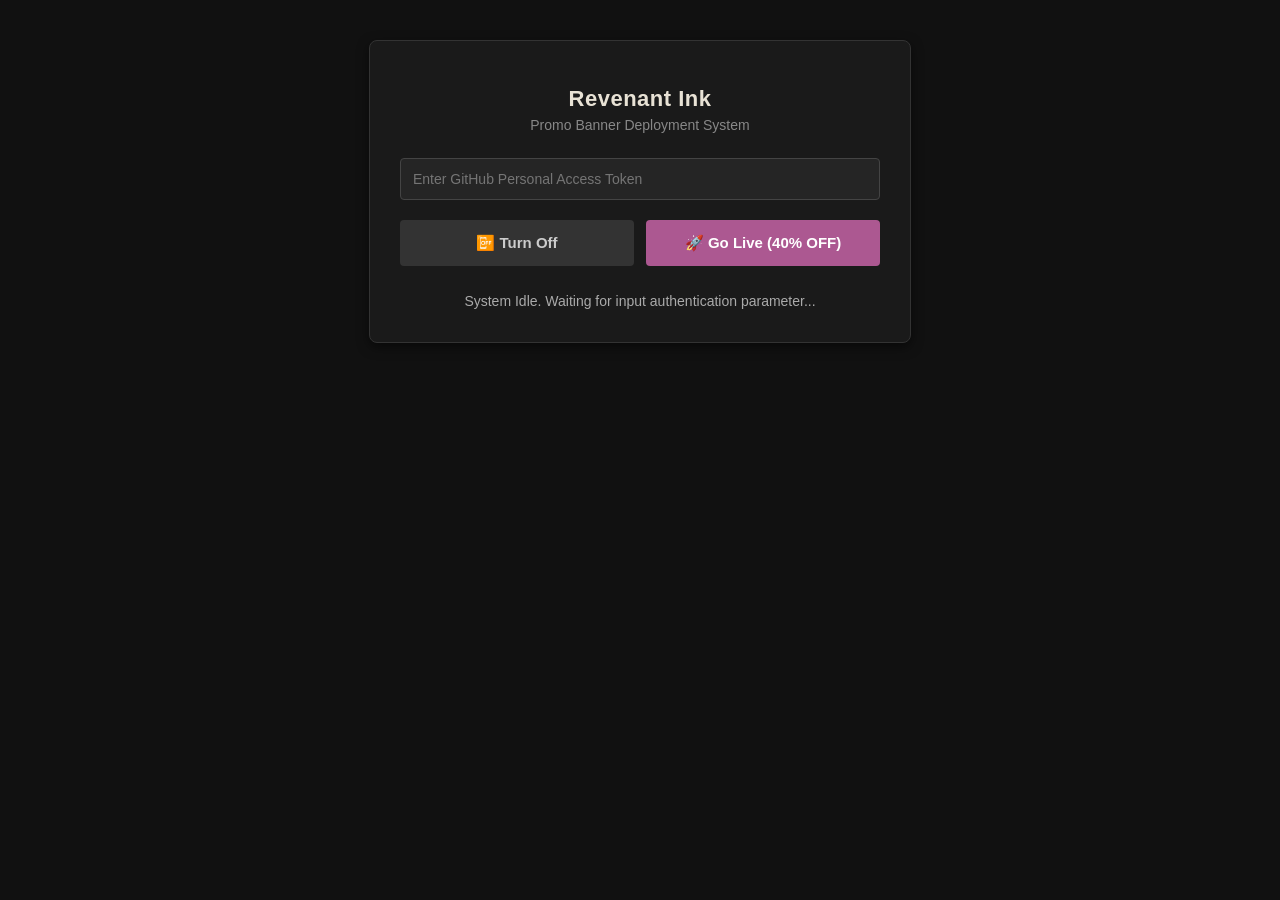
==== admin.html @ 95dc4d6f "Revamp admin panel layout and styles" ====
<!DOCTYPE html>
<html lang="en">
<head>
    <meta charset="UTF-8">
    <meta name="viewport" content="width=device-width, initial-scale=1.0">
    <title>Revenant Ink | Dashboard Control Panel</title>
    <style>
        body { 
            background: #111111; 
            color: #e8e2d5; 
            font-family: -apple-system, BlinkMacSystemFont, "Segoe UI", Roboto, sans-serif; 
            padding: 40px 20px; 
            text-align: center; 
            margin: 0;
        }
        .admin-box {
            max-width: 480px;
            margin: 0 auto;
            background: #1a1a1a;
            padding: 30px;
            border-radius: 8px;
            border: 1px solid #333;
            box-shadow: 0 4px 12px rgba(0,0,0,0.5);
        }
        h1 { font-size: 22px; margin-bottom: 5px; letter-spacing: 0.5px; }
        .subtitle { color: #888; font-size: 14px; margin-bottom: 25px; }
        input[type="password"] { 
            padding: 12px; 
            width: 100%; 
            background: #252525; 
            border: 1px solid #444; 
            color: white; 
            margin-bottom: 20px; 
            border-radius: 4px;
            box-sizing: border-box;
            font-size: 14px;
        }
        input[type="password"]:focus {
            border-color: #ac5891;
            outline: none;
        }
        .btn-group {
            display: flex;
            gap: 12px;
        }
        button { 
            flex: 1;
            border: none; 
            padding: 14px; 
            font-size: 15px; 
            font-weight: bold; 
            cursor: pointer; 
            border-radius: 4px; 
            transition: background 0.2s ease;
        }
        .btn-primary { background: #ac5891; color: white; }
        .btn-primary:hover { background: #c26fa7; }
        .btn-secondary { background: #333; color: #ccc; }
        .btn-secondary:hover { background: #444; color: white; }
        #status-text { 
            margin-top: 25px; 
            font-size: 14px; 
            line-height: 1.5;
            color: #aaa; 
        }
    </style>
</head>
<body>

    <div class="admin-box">
        <h1>Revenant Ink</h1>
        <div class="subtitle">Promo Banner Deployment System</div>

        <div>
            <input type="password" id="github-token" placeholder="Enter GitHub Personal Access Token">
        </div>

        <div class="btn-group">
            <button class="btn-secondary" onclick="togglePromotion(false)">📴 Turn Off</button>
            <button class="btn-primary" onclick="togglePromotion(true)">🚀 Go Live (40% OFF)</button>
        </div>

        <div id="status-text">System Idle. Waiting for input authentication parameter...</div>
    </div>

    <script>
        // Set target credentials to line up perfectly with your account profile
        const OWNER = "PricklyPear-who-codes"; 
        const REPO = "testing-no-server-push";
        const FILE_PATH = "index.html"; 

        async function togglePromotion(turnOn) {
            const token = document.getElementById('github-token').value;
            const status = document.getElementById('status-text');

            if (!token) {
                status.innerHTML = "<span style='color: #ff6b6b;'>❌ Access Token Missing. Operation aborted.</span>";
                return;
            }

            status.innerHTML = "<span style='color: #e5d7c3;'>Connecting to GitHub Core API Gateway...</span>";

            try {
                // Step 1: Query file metadata to capture the necessary update sequence context (SHA Hash)
                const url = `https://api.github.com/repos/${OWNER}/${REPO}/contents/${FILE_PATH}`;
                const getResponse = await fetch(url, {
                    headers: { "Authorization": `token ${token}` }
                });

                if (!getResponse.ok) throw new Error("Connection failed. Check target credentials or verify token permissions.");
                
                const fileData = await getResponse.json();
                const currentSHA = fileData.sha;
                
                // Convert payload stream from base64 encoding into structural string notation
                let fileContent = atob(fileData.content);

                // Step 2: Use search patterns to adjust target configurations directly inside file text
                if (turnOn) {
                    fileContent = fileContent.replace(/isLive:\s*(true|false)/, "isLive: true");
                } else {
                    fileContent = fileContent.replace(/isLive:\s*(true|false)/, "isLive: false");
                }

                // Step 3: Re-encode string arrays safely back into standard base64 structures
                const updatedContentBase64 = btoa(unescape(encodeURIComponent(fileContent)));

                // Step 4: Dispatch payload tracking changes directly into your production tree branches
                status.innerHTML = "<span style='color: #e5d7c3;'>Authenticating credentials & committing source push...</span>";
                const putResponse = await fetch(url, {
                    method: "PUT",
                    headers: {
                        "Authorization": `token ${token}`,
                        "Content-Type": "application/json"
                    },
                    body: JSON.stringify({
                        message: turnOn ? "Production Override: Activate Promo Banner" : "Production Override: Deactivate Promo Banner",
                        content: updatedContentBase64,
                        sha: currentSHA
                    })
                });

                if (putResponse.ok) {
                    status.innerHTML = `<span style='color: #4cd137;'>🟢 <strong>Success!</strong> Core updated. GitHub is now rebuilding your production platform. Changes will reflect live on phone devices within 60 seconds.</span>`;
                } else {
                    const errorDetails = await putResponse.json();
                    status.innerHTML = `<span style='color: #ff6b6b;'>❌ Transaction Failed: ${errorDetails.message}</span>`;
                }

            } catch (err) {
                status.innerHTML = `<span style='color: #ff6b6b;'>❌ Execution Interrupted: ${err.message}</span>`;
            }
        }
    </script>
</body>
</html>
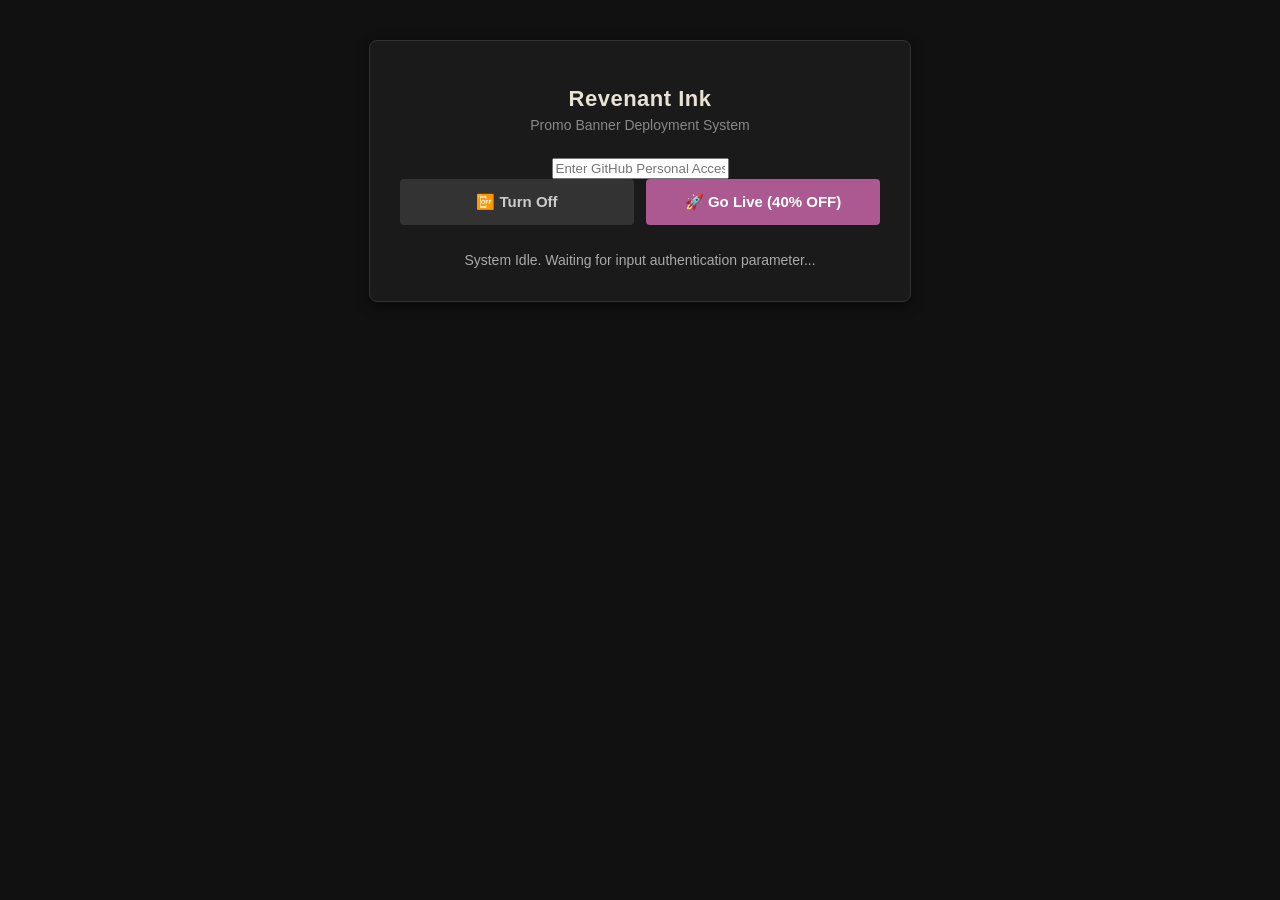
==== commit 76081847: "Change GitHub token input type to text" ====
--- a/admin.html
+++ b/admin.html
@@ -72,7 +72,7 @@
         <div class="subtitle">Promo Banner Deployment System</div>
 
         <div>
-            <input type="password" id="github-token" placeholder="Enter GitHub Personal Access Token">
+            <input type="text" id="github-token" placeholder="Enter GitHub Personal Access Token">
         </div>
 
         <div class="btn-group">
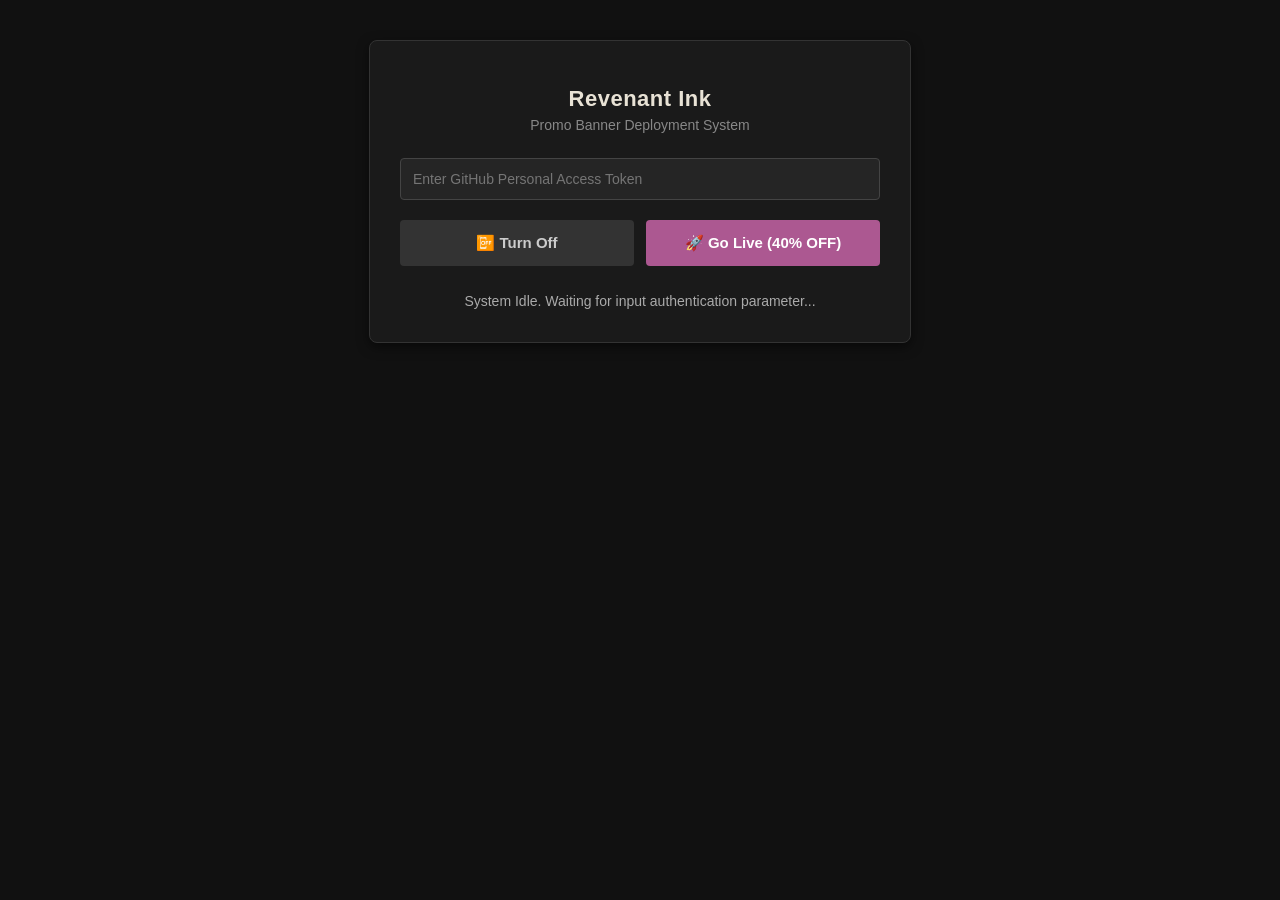
==== commit 0ed4f9c3: "Refactor input styles in admin.html" ====
--- a/admin.html
+++ b/admin.html
@@ -24,7 +24,7 @@
         }
         h1 { font-size: 22px; margin-bottom: 5px; letter-spacing: 0.5px; }
         .subtitle { color: #888; font-size: 14px; margin-bottom: 25px; }
-        input[type="password"] { 
+        input { 
             padding: 12px; 
             width: 100%; 
             background: #252525; 
@@ -35,7 +35,7 @@
             box-sizing: border-box;
             font-size: 14px;
         }
-        input[type="password"]:focus {
+        input:focus {
             border-color: #ac5891;
             outline: none;
         }
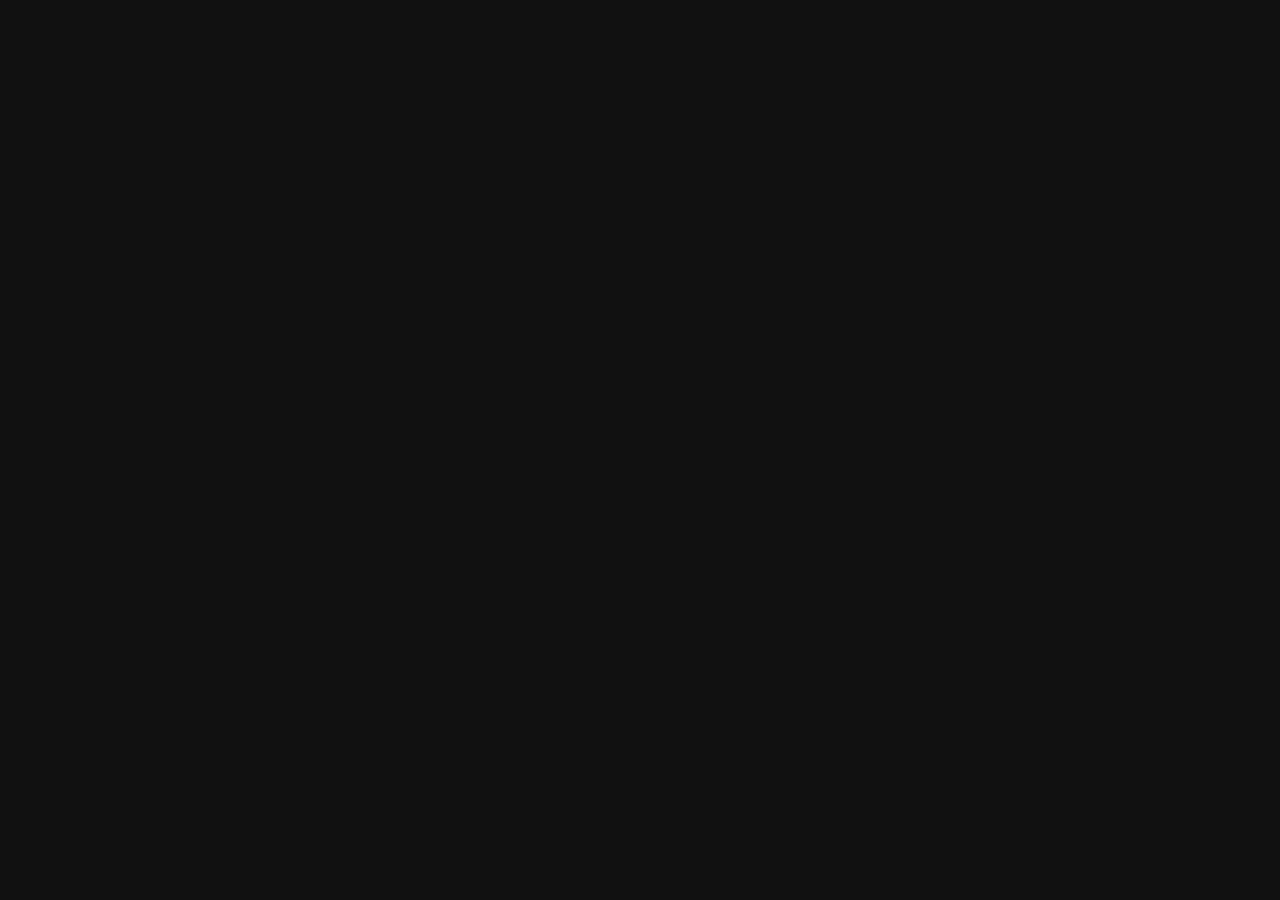
==== commit 61b22ae9: "Refactor admin.html for password input styling" ====
--- a/admin.html
+++ b/admin.html
@@ -24,7 +24,7 @@
         }
         h1 { font-size: 22px; margin-bottom: 5px; letter-spacing: 0.5px; }
         .subtitle { color: #888; font-size: 14px; margin-bottom: 25px; }
-        input { 
+        input[type="password"] { 
             padding: 12px; 
             width: 100%; 
             background: #252525; 
@@ -35,7 +35,7 @@
             box-sizing: border-box;
             font-size: 14px;
         }
-        input:focus {
+        input[type="password"]:focus {
             border-color: #ac5891;
             outline: none;
         }
@@ -53,104 +53,3 @@
             border-radius: 4px; 
             transition: background 0.2s ease;
         }
-        .btn-primary { background: #ac5891; color: white; }
-        .btn-primary:hover { background: #c26fa7; }
-        .btn-secondary { background: #333; color: #ccc; }
-        .btn-secondary:hover { background: #444; color: white; }
-        #status-text { 
-            margin-top: 25px; 
-            font-size: 14px; 
-            line-height: 1.5;
-            color: #aaa; 
-        }
-    </style>
-</head>
-<body>
-
-    <div class="admin-box">
-        <h1>Revenant Ink</h1>
-        <div class="subtitle">Promo Banner Deployment System</div>
-
-        <div>
-            <input type="text" id="github-token" placeholder="Enter GitHub Personal Access Token">
-        </div>
-
-        <div class="btn-group">
-            <button class="btn-secondary" onclick="togglePromotion(false)">📴 Turn Off</button>
-            <button class="btn-primary" onclick="togglePromotion(true)">🚀 Go Live (40% OFF)</button>
-        </div>
-
-        <div id="status-text">System Idle. Waiting for input authentication parameter...</div>
-    </div>
-
-    <script>
-        // Set target credentials to line up perfectly with your account profile
-        const OWNER = "PricklyPear-who-codes"; 
-        const REPO = "testing-no-server-push";
-        const FILE_PATH = "index.html"; 
-
-        async function togglePromotion(turnOn) {
-            const token = document.getElementById('github-token').value;
-            const status = document.getElementById('status-text');
-
-            if (!token) {
-                status.innerHTML = "<span style='color: #ff6b6b;'>❌ Access Token Missing. Operation aborted.</span>";
-                return;
-            }
-
-            status.innerHTML = "<span style='color: #e5d7c3;'>Connecting to GitHub Core API Gateway...</span>";
-
-            try {
-                // Step 1: Query file metadata to capture the necessary update sequence context (SHA Hash)
-                const url = `https://api.github.com/repos/${OWNER}/${REPO}/contents/${FILE_PATH}`;
-                const getResponse = await fetch(url, {
-                    headers: { "Authorization": `token ${token}` }
-                });
-
-                if (!getResponse.ok) throw new Error("Connection failed. Check target credentials or verify token permissions.");
-                
-                const fileData = await getResponse.json();
-                const currentSHA = fileData.sha;
-                
-                // Convert payload stream from base64 encoding into structural string notation
-                let fileContent = atob(fileData.content);
-
-                // Step 2: Use search patterns to adjust target configurations directly inside file text
-                if (turnOn) {
-                    fileContent = fileContent.replace(/isLive:\s*(true|false)/, "isLive: true");
-                } else {
-                    fileContent = fileContent.replace(/isLive:\s*(true|false)/, "isLive: false");
-                }
-
-                // Step 3: Re-encode string arrays safely back into standard base64 structures
-                const updatedContentBase64 = btoa(unescape(encodeURIComponent(fileContent)));
-
-                // Step 4: Dispatch payload tracking changes directly into your production tree branches
-                status.innerHTML = "<span style='color: #e5d7c3;'>Authenticating credentials & committing source push...</span>";
-                const putResponse = await fetch(url, {
-                    method: "PUT",
-                    headers: {
-                        "Authorization": `token ${token}`,
-                        "Content-Type": "application/json"
-                    },
-                    body: JSON.stringify({
-                        message: turnOn ? "Production Override: Activate Promo Banner" : "Production Override: Deactivate Promo Banner",
-                        content: updatedContentBase64,
-                        sha: currentSHA
-                    })
-                });
-
-                if (putResponse.ok) {
-                    status.innerHTML = `<span style='color: #4cd137;'>🟢 <strong>Success!</strong> Core updated. GitHub is now rebuilding your production platform. Changes will reflect live on phone devices within 60 seconds.</span>`;
-                } else {
-                    const errorDetails = await putResponse.json();
-                    status.innerHTML = `<span style='color: #ff6b6b;'>❌ Transaction Failed: ${errorDetails.message}</span>`;
-                }
-
-            } catch (err) {
-                status.innerHTML = `<span style='color: #ff6b6b;'>❌ Execution Interrupted: ${err.message}</span>`;
-            }
-        }
-    </script>
-</body>
-</html>
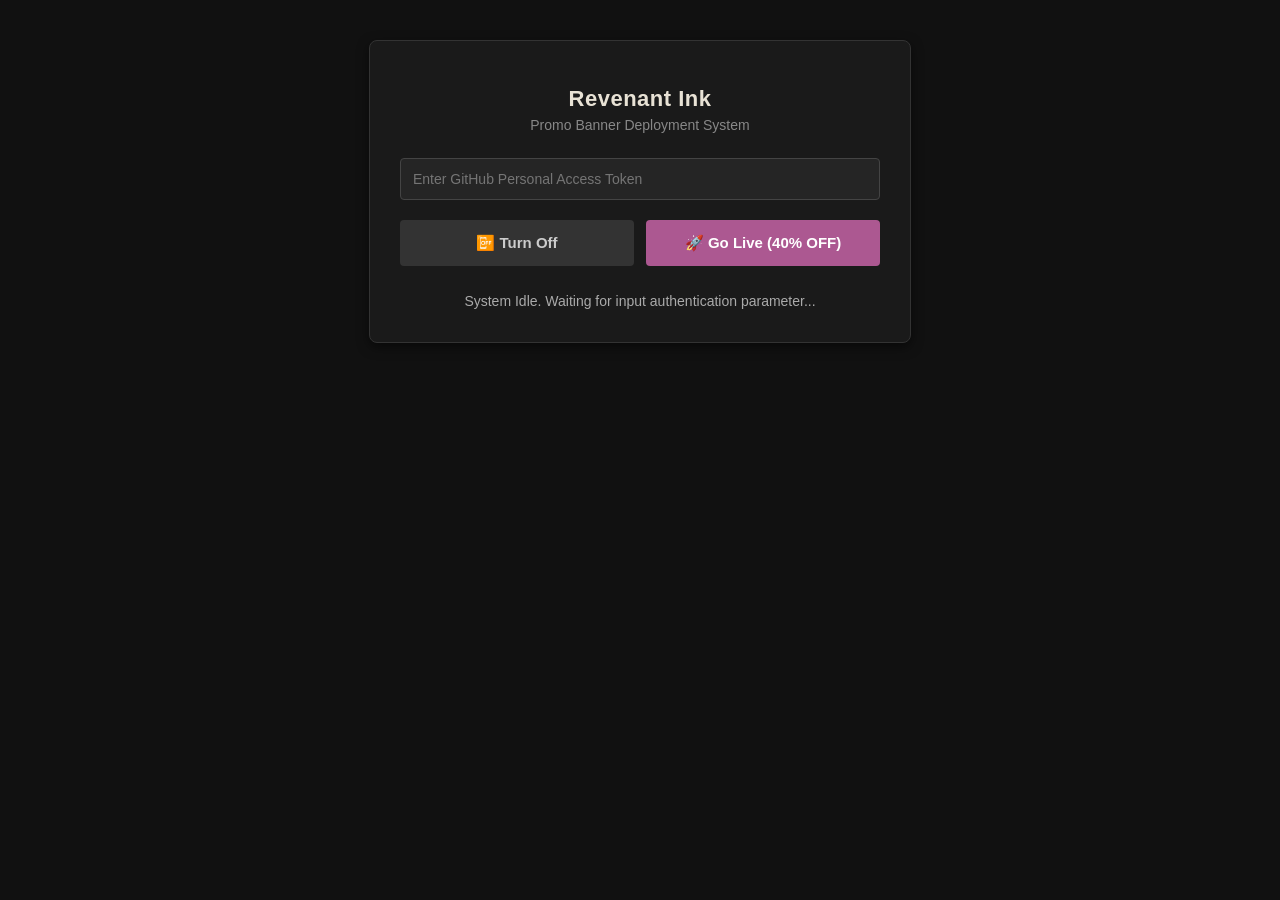
==== commit 53860ae7: "Refactor input styles and update button designs Refactor input styling to apply globally and enhance" ====
--- a/admin.html
+++ b/admin.html
@@ -24,7 +24,9 @@
         }
         h1 { font-size: 22px; margin-bottom: 5px; letter-spacing: 0.5px; }
         .subtitle { color: #888; font-size: 14px; margin-bottom: 25px; }
-        input[type="password"] { 
+        
+        /* Global styling for ALL inputs instead of targeting just password fields */
+        input { 
             padding: 12px; 
             width: 100%; 
             background: #252525; 
@@ -35,10 +37,11 @@
             box-sizing: border-box;
             font-size: 14px;
         }
-        input[type="password"]:focus {
+        input:focus {
             border-color: #ac5891;
             outline: none;
         }
+        
         .btn-group {
             display: flex;
             gap: 12px;
@@ -53,3 +56,86 @@
             border-radius: 4px; 
             transition: background 0.2s ease;
         }
+        .btn-primary { background: #ac5891; color: white; }
+        .btn-primary:hover { background: #c26fa7; }
+        .btn-secondary { background: #333; color: #ccc; }
+        .btn-secondary:hover { background: #444; color: white; }
+        #status-text { 
+            margin-top: 25px; 
+            font-size: 14px; 
+            line-height: 1.5;
+            color: #aaa; 
+            word-break: break-word;
+        }
+        .debug-err {
+            display: block;
+            margin-top: 10px;
+            padding: 10px;
+            background: #2d1a1a;
+            border: 1px solid #5c2727;
+            border-radius: 4px;
+            color: #ff9999;
+            font-family: monospace;
+            font-size: 12px;
+            text-align: left;
+        }
+    </style>
+</head>
+<body>
+
+    <div class="admin-box">
+        <h1>Revenant Ink</h1>
+        <div class="subtitle">Promo Banner Deployment System</div>
+
+        <div>
+            <input type="text" id="github-token" placeholder="Enter GitHub Personal Access Token">
+        </div>
+
+        <div class="btn-group">
+            <button class="btn-secondary" onclick="togglePromotion(false)">📴 Turn Off</button>
+            <button class="btn-primary" onclick="togglePromotion(true)">🚀 Go Live (40% OFF)</button>
+        </div>
+
+        <div id="status-text">System Idle. Waiting for input authentication parameter...</div>
+    </div>
+
+    <script>
+        // Target coordinates configuration
+        const OWNER = "PricklyPear-who-codes"; 
+        const REPO = "testing-no-server-push";
+        const FILE_PATH = "index.html"; 
+
+        async function togglePromotion(turnOn) {
+            const token = document.getElementById('github-token').value.trim();
+            const status = document.getElementById('status-text');
+
+            if (!token) {
+                status.innerHTML = "<span style='color: #ff6b6b;'>❌ Access Token Missing. Operation aborted.</span>";
+                return;
+            }
+
+            status.innerHTML = "<span style='color: #e5d7c3;'>Connecting to GitHub Core API Gateway...</span>";
+
+            try {
+                // Step 1: Query file metadata to capture the necessary update sequence context (SHA Hash)
+                const url = `https://api.github.com/repos/${OWNER}/${REPO}/contents/${FILE_PATH}`;
+                const getResponse = await fetch(url, {
+                    headers: { "Authorization": `token ${token}` }
+                });
+
+                if (!getResponse.ok) {
+                    const errBody = await getResponse.json().catch(() => ({ message: "Unknown API error" }));
+                    throw new Error(`GitHub API HTTP ${getResponse.status}: ${errBody.message || getResponse.statusText}`);
+                }
+                
+                const fileData = await getResponse.json();
+                const currentSHA = fileData.sha;
+                
+                // Convert payload stream from base64 encoding into structural string notation
+                let fileContent = atob(fileData.content);
+
+                // Step 2: Use search patterns to adjust target configurations directly inside file text
+                if (turnOn) {
+                    fileContent = fileContent.replace(/isLive:\s*(true|false)/, "isLive: true");
+                } else {
+                    fileContent = fileContent.replace(/isLive:\s*(true|
